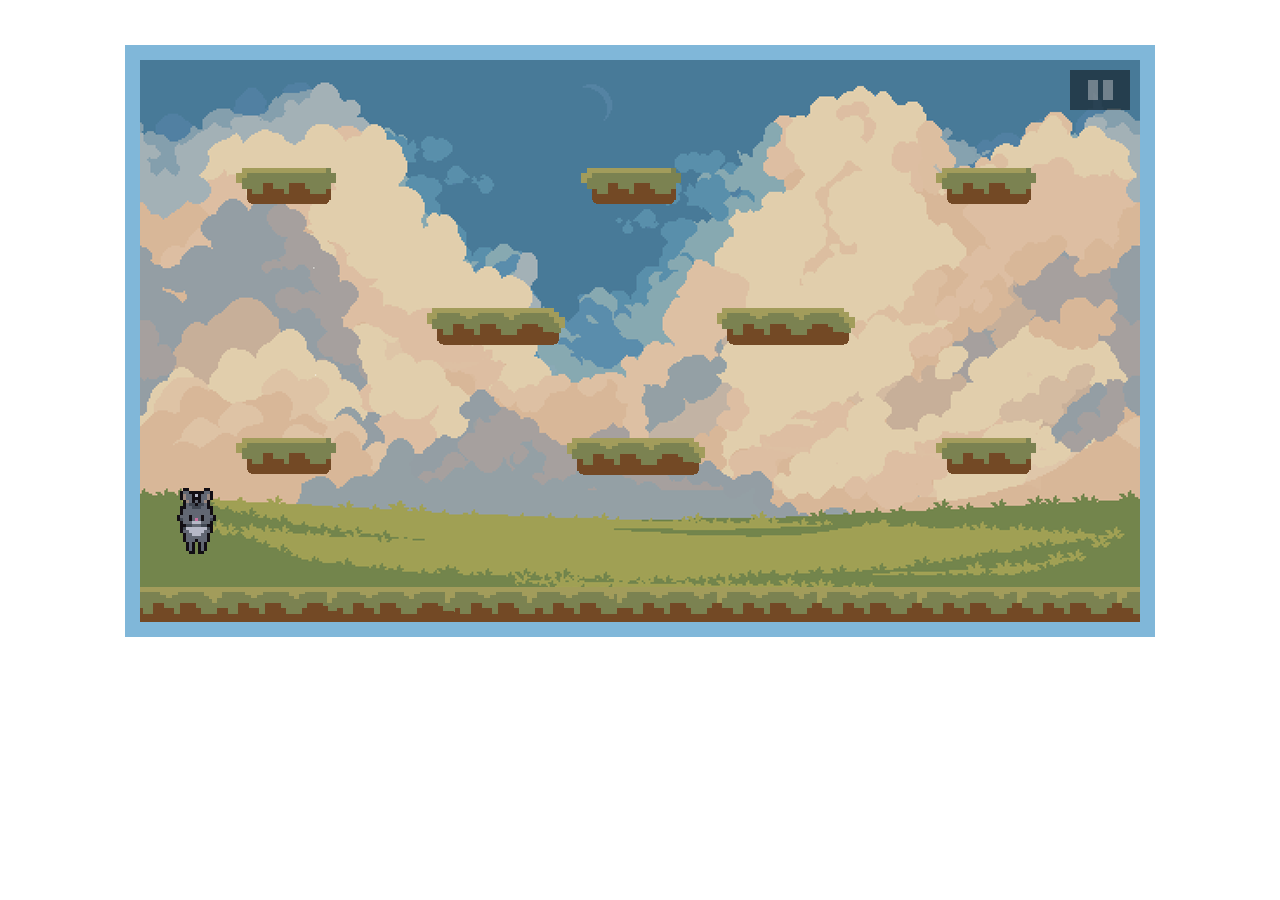
==== public/games/bunny-js/index-bunny.html @ b99a565f "16/03/2026 - base poor bunny game" ====
<!DOCTYPE html>
<html lang="en">
<head>
    <meta charset="UTF-8">
    <meta name="viewport" content="width=device-width, initial-scale=1.0">
    <title>Poor-bunny</title>
    <link rel="stylesheet" href="bunny.css">
    <script type="module" src="./js/game.js"></script>
</head>
<body>
    <canvas id="board"></canvas>
</body>
</html>
---- public/games/bunny-js/bunny.css ----
#board{
    padding-left: 0;
    padding-right: 0;
    margin-left: auto;
    margin-right: auto;
    display: block;
    margin-top: 45px;
        border: 15px solid rgb(128, 183, 217);

}
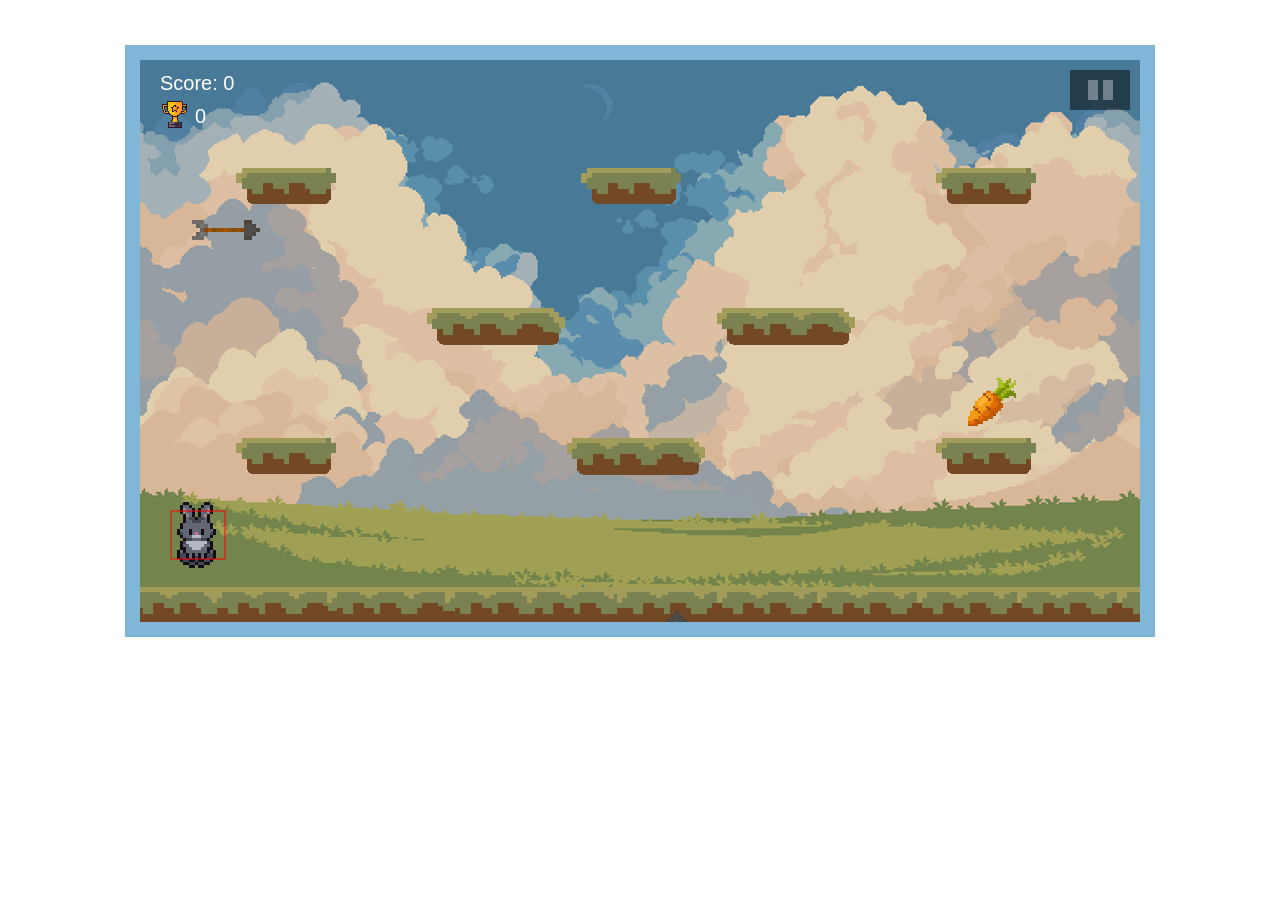
==== commit 964d8ba9: "17/03/2026" ====
--- a/public/games/bunny-js/index-bunny.html
+++ b/public/games/bunny-js/index-bunny.html
@@ -6,6 +6,7 @@
     <title>Poor-bunny</title>
     <link rel="stylesheet" href="bunny.css">
     <script type="module" src="./js/game.js"></script>
+    <link rel="icon" href="/favicon.ico">
 </head>
 <body>
     <canvas id="board"></canvas>
